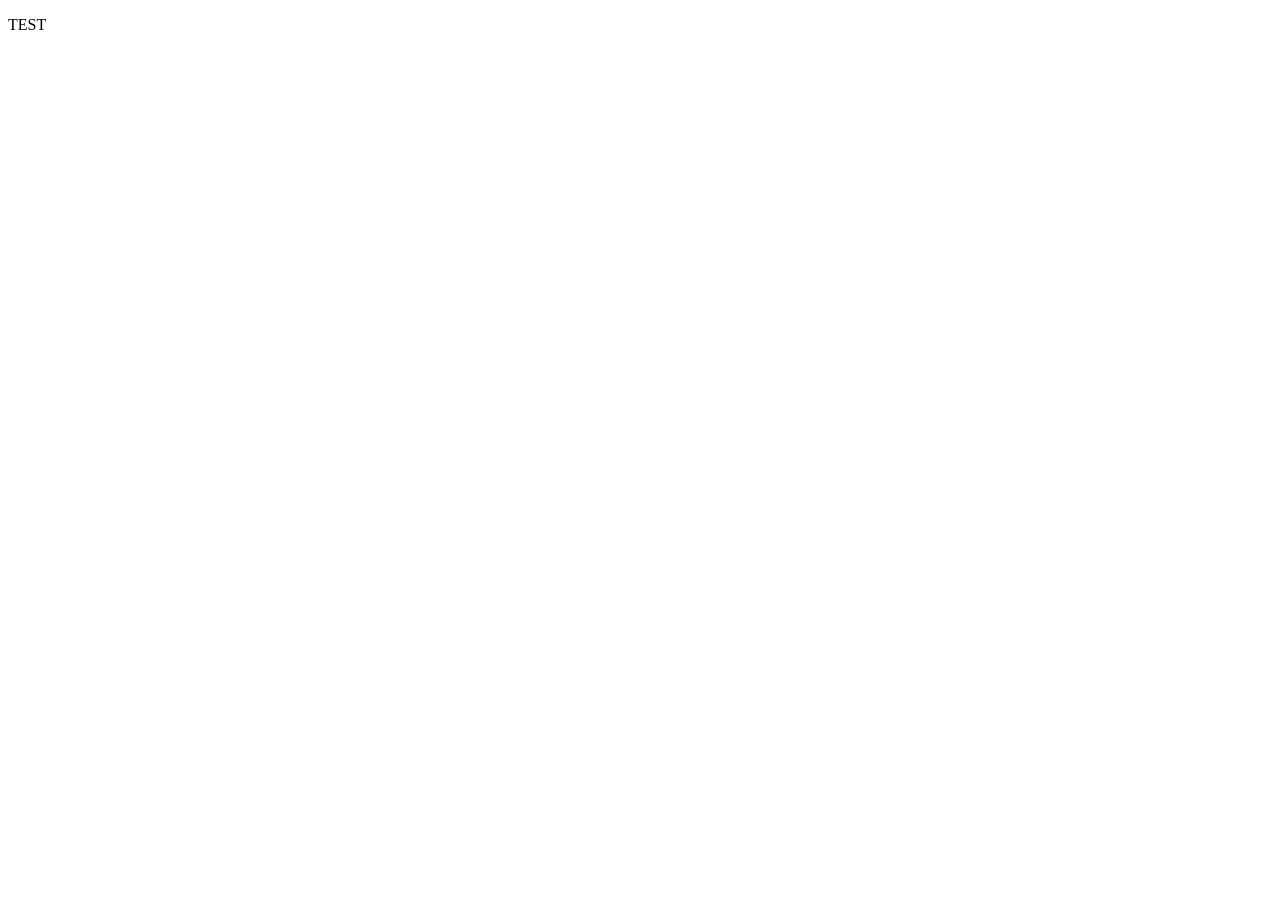
==== index.html @ 93681617 "Initial Commit" ====
<!DOCTYPE html>
<html lang="en">
<head>
    <meta charset="UTF-8">
    <meta name="viewport" content="width=device-width, initial-scale=1.0">
    <title>Demo Clips</title>
</head>
<body>
    <p>TEST</p>
</body>
</html>
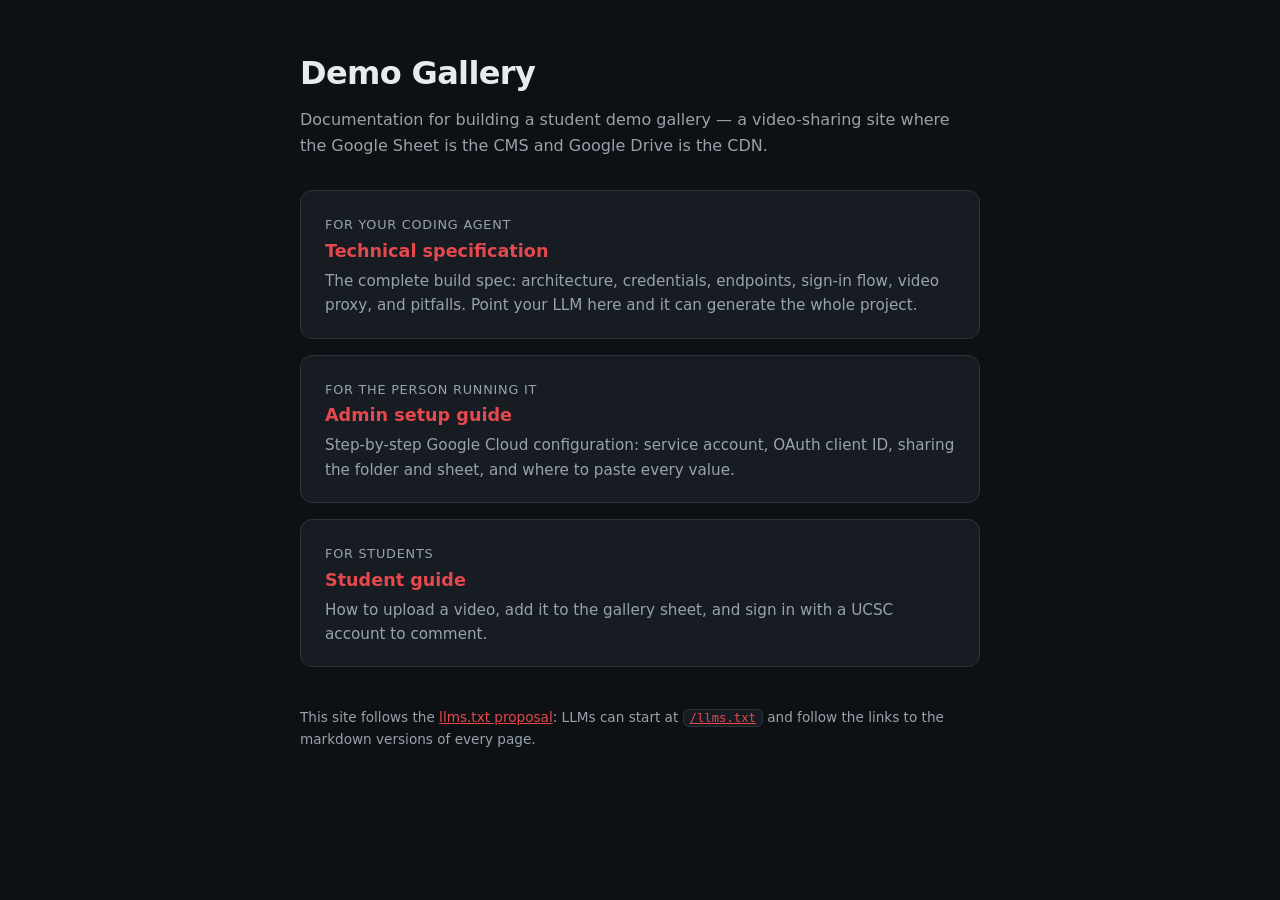
==== commit 4b88c03f: "AI wrote the stuff" ====
--- a/index.html
+++ b/index.html
@@ -3,9 +3,73 @@
 <head>
     <meta charset="UTF-8">
     <meta name="viewport" content="width=device-width, initial-scale=1.0">
-    <title>Demo Clips</title>
+    <title>Demo Gallery — Documentation</title>
+    <link rel="describedby" href="llms.txt" type="text/markdown">
+    <style>
+        :root {
+            --bg: #0e1114;
+            --surface: #171c23;
+            --border: #2a323d;
+            --text: #e8ebee;
+            --muted: #98a2ad;
+            --accent: #e5484d;
+        }
+        * { box-sizing: border-box; }
+        body {
+            margin: 0;
+            font-family: system-ui, -apple-system, "Segoe UI", Roboto, sans-serif;
+            background: var(--bg);
+            color: var(--text);
+            line-height: 1.6;
+        }
+        main { max-width: 720px; margin: 0 auto; padding: 48px 20px 64px; }
+        h1 { font-size: 2rem; letter-spacing: -0.02em; margin: 0 0 8px; }
+        .tagline { color: var(--muted); margin: 0 0 32px; }
+        .card {
+            display: block;
+            background: var(--surface);
+            border: 1px solid var(--border);
+            border-radius: 12px;
+            padding: 20px 24px;
+            margin-bottom: 16px;
+            color: inherit;
+            text-decoration: none;
+        }
+        .card:hover { border-color: var(--accent); }
+        .card h2 { margin: 0 0 4px; font-size: 1.1rem; color: var(--accent); }
+        .card p { margin: 0; color: var(--muted); font-size: 0.95rem; }
+        .card .for { font-size: 0.8rem; text-transform: uppercase; letter-spacing: 0.06em; color: var(--muted); }
+        footer { margin-top: 40px; color: var(--muted); font-size: 0.85rem; }
+        footer a { color: var(--accent); }
+        code { background: var(--surface); border: 1px solid var(--border); border-radius: 6px; padding: 1px 6px; font-size: 0.9em; }
+    </style>
 </head>
 <body>
-    <p>TEST</p>
+    <main>
+        <h1>Demo Gallery</h1>
+        <p class="tagline">Documentation for building a student demo gallery — a video-sharing site where the Google Sheet is the CMS and Google Drive is the CDN.</p>
+
+        <a class="card" href="specification.html">
+            <span class="for">For your coding agent</span>
+            <h2>Technical specification</h2>
+            <p>The complete build spec: architecture, credentials, endpoints, sign-in flow, video proxy, and pitfalls. Point your LLM here and it can generate the whole project.</p>
+        </a>
+
+        <a class="card" href="admin-setup.html">
+            <span class="for">For the person running it</span>
+            <h2>Admin setup guide</h2>
+            <p>Step-by-step Google Cloud configuration: service account, OAuth client ID, sharing the folder and sheet, and where to paste every value.</p>
+        </a>
+
+        <a class="card" href="student-guide.html">
+            <span class="for">For students</span>
+            <h2>Student guide</h2>
+            <p>How to upload a video, add it to the gallery sheet, and sign in with a UCSC account to comment.</p>
+        </a>
+
+        <footer>
+            <p>This site follows the <a href="https://llmstxt.org" rel="noreferrer" target="_blank">llms.txt proposal</a>: LLMs can start at <code><a href="llms.txt">/llms.txt</a></code> and follow the links to the markdown versions of every page.</p>
+        </footer>
+    </main>
 </body>
-</html>+</html>
